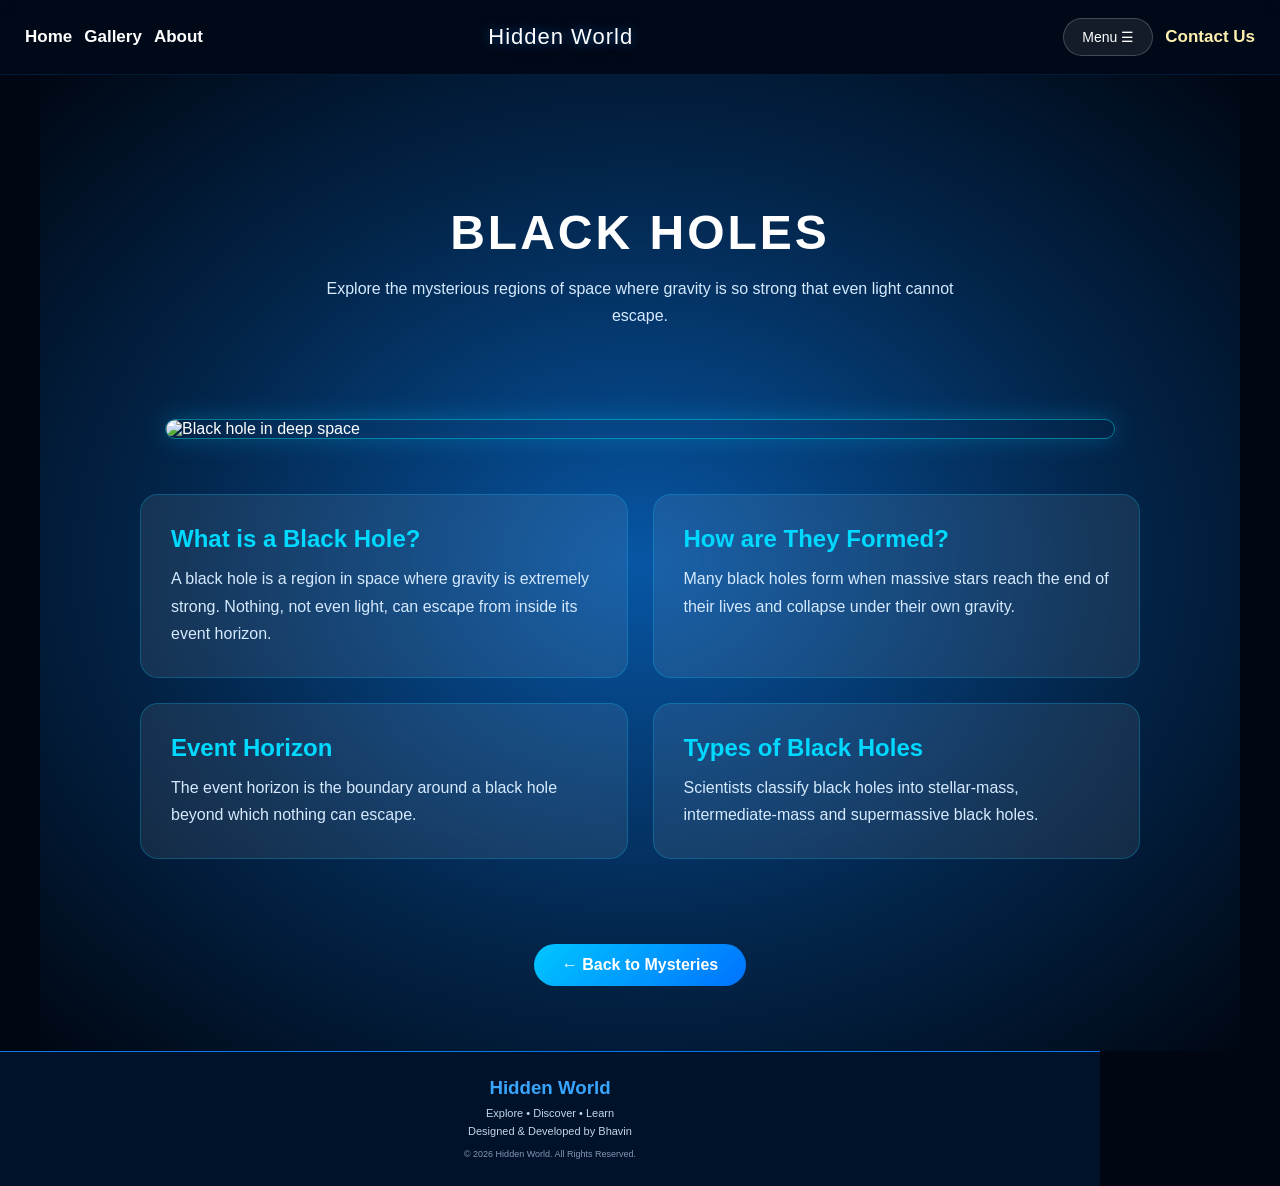
==== black-holes.html @ 9ad6d2b7 "Add files via upload" ====
<!DOCTYPE html>
<html lang="en">

<head>
    <meta charset="UTF-8">
    <meta name="viewport" content="width=device-width, initial-scale=1.0">

    <title>Black Holes | Hidden World</title>

    <link rel="stylesheet" href="style.css">
</head>

<body>

    <!-- NAVBAR -->

    <header class="navbar">

        <div class="nav-left">
            <a href="index.html">Home</a>
            <a href="gallery.html">Gallery</a>
            <a href="about.html">About</a>
        </div>

        <h2 class="logo">Hidden World</h2>

        <div class="nav-right">

            <div class="dropdown">
                <button class="dropbtn">Menu ☰</button>

                <div class="dropdown-content">
                    <a href="explore.html">Explore Space</a>
                    <a href="science.html">Space Science</a>
                    <a href="mysteries.html">Space Mysteries</a>
                    <a href="solar-system.html">Solar System</a>
                    <a href="planets.html">Planets</a>
                    <a href="galaxies.html">Galaxies</a>
                    <a href="black-holes.html">Black Holes</a>
                </div>
            </div>

            <a href="about.html">Contact Us</a>

        </div>

    </header>


    <main class="main-container">

        <!-- HEADING AT TOP -->

        <section class="page-hero">

            <h1>BLACK HOLES</h1>

            <p>
                Explore the mysterious regions of space
                where gravity is so strong that even light
                cannot escape.
            </p>

        </section>


        <!-- BLACK HOLE IMAGE -->

        <section class="blackhole-banner">

            <img src="images/black holes.jpeg"
                 alt="Black hole in deep space">

        </section>


        <!-- INFORMATION CARDS -->

        <section class="content-grid">

            <div class="info-card">

                <h2>What is a Black Hole?</h2>

                <p>
                    A black hole is a region in space
                    where gravity is extremely strong.
                    Nothing, not even light, can escape
                    from inside its event horizon.
                </p>

            </div>


            <div class="info-card">

                <h2>How are They Formed?</h2>

                <p>
                    Many black holes form when massive
                    stars reach the end of their lives
                    and collapse under their own gravity.
                </p>

            </div>


            <div class="info-card">

                <h2>Event Horizon</h2>

                <p>
                    The event horizon is the boundary
                    around a black hole beyond which
                    nothing can escape.
                </p>

            </div>


            <div class="info-card">

                <h2>Types of Black Holes</h2>

                <p>
                    Scientists classify black holes
                    into stellar-mass, intermediate-mass
                    and supermassive black holes.
                </p>

            </div>

        </section>


        <!-- BACK BUTTON -->

        <div class="back-button">

            <a href="explore.html">← Back to Mysteries</a>

        </div>

    </main>


    <!-- FOOTER -->

    <footer class="footer">

        <h3>Hidden World</h3>

        <p>Explore • Discover • Learn</p>

        <p>Designed & Developed by Bhavin</p>

        <small>© 2026 Hidden World. All Rights Reserved.</small>

    </footer>

</body>
</html>
---- style.css ----
/* RESET */
* {
    margin: 0;
    padding: 0;
    box-sizing: border-box;
}

body {
    min-height: 100vh;
    background: #000713;
    font-family: Arial, sans-serif;
    color: white;
}


/* OUTER BLUE BACKGROUND */
.main-container {
    min-height: 100vh;
    display: flex;
    justify-content: center;
    align-items: center;
    padding: 35px;

    background:
        radial-gradient(
            ellipse at center,
            #0756a5 0%,
            #03264c 55%,
            #000713 100%
        );
}


/* MAIN SPACE CARD */
.space-card {
    width: 100%;
    max-width: 1100px;
    height: 700px;

    position: relative;
    overflow: hidden;
    flex-shrink: 0;

    border: 1px solid #34475d;
    border-radius: 20px;

    background:
        linear-gradient(
            rgba(0, 5, 15, 0.15),
            rgba(0, 5, 15, 0.15)
        ),
        url("images/space.jpeg") center / cover no-repeat;

    box-shadow: 0 0 35px rgba(0, 100, 255, 0.2);
}


/* NAVIGATION */
.navbar {
    width: 100%;
    padding: 20px 35px;

    display: flex;
    align-items: center;
    justify-content: space-between;

    position: relative;
    z-index: 5;
}


/* LEFT MENU */
.left-menu {
    display: flex;
    gap: 10px;
}

.left-menu a,
.menu-btn {
    color: white;
    text-decoration: none;
    font-size: 11px;

    padding: 8px 13px;
    border: 1px solid #384453;
    border-radius: 20px;
}


/* WEBSITE LOGO */
.logo {
    position: absolute;
    left: 50%;
    transform: translateX(-50%);

    color: white;
    font-size: 22px;
    font-weight: 300;
    text-decoration: none;
    letter-spacing: 1px;
}


/* RIGHT MENU */
.right-menu {
    display: flex;
    align-items: center;
    gap: 12px;
}

.contact-btn {
    color: white;
    background: #0878ed;

    text-decoration: none;
    font-size: 11px;

    padding: 10px 18px;
    border-radius: 25px;

    box-shadow: 0 0 15px #0878ed;
}


/* HERO CONTENT */
.hero-content {
    position: relative;
    z-index: 3;

    text-align: center;
    padding: 75px 20px 0;
}


/* MAIN HEADING */
.hero-content h1 {
    font-size: clamp(35px, 5vw, 65px);
    font-weight: 300;
    letter-spacing: 2px;
}

.hero-content h1 span {
    color: #aeb7c5;
}


/* DESCRIPTION */
.hero-content p {
    max-width: 450px;
    margin: 18px auto;

    color: #c5cbd4;
    font-size: 13px;
    line-height: 1.7;
}


/* START BUTTON */
.start-btn {
    display: inline-block;

    margin-top: 10px;
    padding: 12px 22px;

    color: white;
    background: #0878ed;

    text-decoration: none;
    font-size: 12px;

    border-radius: 25px;
    box-shadow: 0 0 18px rgba(0, 120, 255, 0.6);

    transition: 0.3s;
}

.start-btn:hover {
    background: #2695ff;
    transform: translateY(-3px);
}


/* EARTH */
.earth {
    position: absolute;

    width: 85%;
    height: 430px;

    left: 7.5%;
    bottom: -100px;

    z-index: 2;
}

.earth img {
    width: 100%;
    height: 100%;

    object-fit: contain;
    object-position: center bottom;
    filter: brightness(0.9) drop-shadow(0 0 35px rgba(0, 140, 255, 0.5));
}


/* MOBILE RESPONSIVE */
@media (max-width: 768px) {

    .main-container {
        padding: 15px;
    }

    .space-card {
        height: 600px;
    }

    .navbar {
        padding: 20px 12px;
        flex-wrap: wrap;
        gap: 15px;
    }

    .logo {
        position: static;
        transform: none;

        width: 100%;
        text-align: center;

        order: -1;
        font-size: 21px;
    }

    .left-menu {
        gap: 5px;
    }

    .left-menu a,
    .menu-btn {
        font-size: 9px;
        padding: 7px 9px;
    }

    .right-menu {
        gap: 6px;
    }

    .contact-btn {
        font-size: 9px;
        padding: 8px 11px;
    }

    .hero-content {
        padding-top: 75px;
    }

    .hero-content h1 {
        font-size: 38px;
        letter-spacing: 1px;
    }

    .hero-content p {
        font-size: 11px;
        max-width: 320px;
    }

    .earth {
        width: 110%;
        height: 320px;
        left: -5%;
        bottom: -65px;
    }
}


/* SMALL MOBILE */
@media (max-width: 380px) {

    .space-card {
        height: 560px;
    }

    .navbar {
        padding: 15px 8px;
    }

    .left-menu a,
    .menu-btn {
        font-size: 8px;
        padding: 6px;
    }

    .hero-content h1 {
        font-size: 32px;
    }

    .earth {
        height: 270px;
    }
}/* ===== PREMIUM NAVBAR ===== */

.navbar {
    background: rgba(2, 15, 35, 0.35);
    backdrop-filter: blur(12px);
    border-bottom: 1px solid rgba(0, 140, 255, 0.15);
}

/* NAVIGATION LINKS */

.left-menu a,
.menu-btn {
    transition: all 0.3s ease;
    border: 1px solid rgba(120, 180, 255, 0.25);
    background: rgba(255, 255, 255, 0.04);
}

.left-menu a:hover,
.menu-btn:hover {
    color: #ffffff;
    background: rgba(0, 120, 255, 0.25);
    border-color: #168cff;
    box-shadow: 0 0 15px rgba(0, 140, 255, 0.5);
    transform: translateY(-3px);
}

/* LOGO EFFECT */

.logo {
    transition: 0.3s ease;
    text-shadow: 0 0 12px rgba(0, 140, 255, 0.5);
}

.logo:hover {
    color: #39a9ff;
    letter-spacing: 2px;
}

/* CONTACT BUTTON */

.contact-btn {
    transition: all 0.3s ease;
}

.contact-btn:hover {
    background: #2695ff;
    box-shadow: 0 0 25px #0878ed;
    transform: translateY(-3px);
}

/* FOOTER */

.footer {
    position: relative;
    width: 100%;
    max-width: 1100px;
    margin-top: auto;
    padding: 25px 15px;

    text-align: center;
    background: rgba(0, 20, 50, 0.75);
    border-top: 1px solid #0878ed;
    color: white;
}

.footer h3 {
    color: #38a5ff;
    margin-bottom: 8px;
}

.footer p {
    margin: 6px;
    font-size: 11px;
    color: #c5d5e8;
}

.footer small {
    font-size: 9px;
    color: #8298b5;
}/* Dropdown Menu */

.dropdown {
    position: relative;
    display: inline-block;
}

.dropbtn {
    background: rgba(255, 255, 255, 0.08);
    color: white;
    padding: 10px 18px;
    border: 1px solid rgba(255, 255, 255, 0.2);
    border-radius: 25px;
    cursor: pointer;
    font-size: 14px;
}

.dropdown-content {
    display: none;
    position: absolute;
    right: 0;
    top: 100%;
    min-width: 180px;
    background: rgba(10, 20, 45, 0.96);
    backdrop-filter: blur(15px);
    border: 1px solid rgba(0, 200, 255, 0.3);
    border-radius: 12px;
    overflow: hidden;
    z-index: 1000;
}

.dropdown-content a {
    display: block;
    color: white;
    padding: 12px 15px;
    text-decoration: none;
    transition: 0.3s;
}

.dropdown-content a:hover {
    background: rgba(0, 200, 255, 0.25);
    color: #00d9ff;
}

.dropdown:hover .dropdown-content,
.dropdown:focus-within .dropdown-content {
    display: block;
}/* Inner Pages Styling */

.page-hero {
    width: 100%;
    text-align: center;
    padding: 70px 20px 40px;
    color: white;
}

.page-hero h1 {
    font-size: 48px;
    margin-bottom: 15px;
    letter-spacing: 3px;
}

.page-hero p {
    max-width: 650px;
    margin: auto;
    line-height: 1.7;
    color: #d5eaff;
}

.content-grid {
    width: 90%;
    max-width: 1000px;
    display: grid;
    grid-template-columns: repeat(2, 1fr);
    gap: 25px;
    margin: 20px auto 50px;
}

.info-card {
    padding: 30px;
    color: white;
    background: rgba(255, 255, 255, 0.08);
    border: 1px solid rgba(0, 200, 255, 0.25);
    border-radius: 18px;
    backdrop-filter: blur(10px);
    transition: 0.3s;
}

.info-card:hover {
    transform: translateY(-7px);
    border-color: #00d9ff;
    box-shadow: 0 0 20px rgba(0, 200, 255, 0.25);
}

.info-card h2 {
    color: #00d9ff;
    margin-bottom: 12px;
}

.info-card p {
    line-height: 1.7;
    color: #d5eaff;
}

/* Mobile Responsive */

@media (max-width: 650px) {
    .page-hero h1 {
        font-size: 32px;
    }

    .content-grid {
        grid-template-columns: 1fr;
    }

    .info-card {
        padding: 22px;
    }
}/* Science Page Navbar Only */

body:has(.page-hero) .navbar {
    width: 100%;
    display: flex;
    justify-content: space-between;
    align-items: center;
    padding: 18px 25px;
    box-sizing: border-box;
    position: relative;
    z-index: 1000;
}

body:has(.page-hero) .nav-left,
body:has(.page-hero) .nav-right {
    display: flex;
    align-items: center;
    gap: 12px;
}

body:has(.page-hero) .navbar .logo {
    position: static;
    margin: 0;
    color: white;
    white-space: nowrap;
}

body:has(.page-hero) .navbar a {
    color: white;
    text-decoration: none;
}

body:has(.page-hero) .navbar a:visited {
    color: white;
}

body:has(.page-hero) .navbar a:hover {
    color: #00d9ff;
}

@media (max-width: 750px) {
    body:has(.page-hero) .navbar {
        flex-wrap: wrap;
        justify-content: center;
        gap: 15px;
    }
}
/* GALLERY PAGE */

.gallery-grid {
    width: 90%;
    max-width: 1000px;
    display: grid;
    grid-template-columns: repeat(2, 1fr);
    gap: 25px;
    margin: 20px auto 50px;
}

.gallery-card {
    padding: 15px;
    text-align: center;
    color: white;
    background: rgba(255, 255, 255, 0.08);
    border: 1px solid rgba(0, 200, 255, 0.25);
    border-radius: 18px;
    transition: 0.3s;
}

.gallery-card:hover {
    transform: translateY(-7px);
    box-shadow: 0 0 20px rgba(0, 200, 255, 0.3);
}

.gallery-card img {
    width: 100%;
    height: 230px;
    object-fit: cover;
    border-radius: 12px;
}

.gallery-card h2 {
    color: #00d9ff;
    margin: 15px 0 8px;
}

.gallery-card p {
    color: #d5eaff;
}

@media (max-width: 650px) {
    .gallery-grid {
        grid-template-columns: 1fr;
    }
}
/* EXPLORE PAGE - NAVBAR FIX */

body:has(.explore-hero) .navbar {
    width: 100%;
    max-width: 1100px;
    display: flex;
    justify-content: space-between;
    align-items: center;
    flex-wrap: wrap;
    gap: 15px;
    padding: 18px 25px;
    box-sizing: border-box;
    position: relative;
    z-index: 1000;
}

body:has(.explore-hero) .nav-left,
body:has(.explore-hero) .nav-right {
    display: flex;
    align-items: center;
    justify-content: center;
    flex-wrap: wrap;
    gap: 10px;
}

body:has(.explore-hero) .navbar .logo {
    position: static;
    margin: 0;
    color: white;
    white-space: nowrap;
}

body:has(.explore-hero) .navbar a {
    color: white;
    text-decoration: none;
    padding: 9px 13px;
    border: 1px solid rgba(255,255,255,0.2);
    border-radius: 25px;
}

body:has(.explore-hero) .navbar a:visited {
    color: white;
}

body:has(.explore-hero) .navbar a:hover {
    color: #00d9ff;
    background: rgba(0,200,255,0.15);
}


/* EXPLORE PAGE - CARD IMAGE FIX */

body:has(.explore-hero) .explore-grid {
    width: 92%;
    max-width: 1100px;
    margin: 35px auto;
    display: grid;
    grid-template-columns: repeat(2, minmax(0, 1fr));
    gap: 22px;
}

body:has(.explore-hero) .explore-card {
    min-width: 0;
    display: flex;
    flex-direction: column;
    overflow: hidden;
    padding: 0;
    background: rgba(3, 28, 60, 0.95);
    border: 1px solid #00bfe9;
    border-radius: 18px;
}

body:has(.explore-hero) .explore-card img {
    display: block;
    width: 100%;
    height: 220px;
    min-height: 0;
    object-fit: cover;
    border-radius: 0;
}

body:has(.explore-hero) .explore-info {
    padding: 18px;
}

body:has(.explore-hero) .explore-info h2 {
    margin-bottom: 10px;
    color: #00d9ff;
}

body:has(.explore-hero) .explore-info p {
    line-height: 1.6;
}


/* MOBILE */

@media (max-width: 750px) {
    body:has(.explore-hero) .navbar {
        justify-content: center;
    }

    body:has(.explore-hero) .explore-grid {
        grid-template-columns: 1fr;
    }
}
/* EXPLORE SPACE TOP HEADING */

.explore-hero {
    width: 100%;
    text-align: center;
    padding: 65px 20px 35px;
    box-sizing: border-box;
}

.explore-hero h1 {
    color: #ffffff;
    font-size: clamp(32px, 5vw, 55px);
    font-weight: 800;
    letter-spacing: 3px;
    margin-bottom: 15px;
    text-shadow: 0 0 18px rgba(0, 210, 255, 0.7);
}

.explore-hero p {
    color: #e2f7ff;
    font-size: 17px;
    line-height: 1.6;
    margin-bottom: 28px;
}


/* GLOWING EXPLORE BUTTON */

.explore-btn {
    display: inline-flex;
    align-items: center;
    justify-content: center;
    gap: 12px;
    padding: 14px 30px;
    color: white !important;
    text-decoration: none !important;
    font-size: 16px;
    font-weight: bold;
    border-radius: 35px;
    background: linear-gradient(135deg, #00bfff, #0066ff);
    border: 1px solid rgba(255,255,255,0.5);
    box-shadow: 0 0 15px rgba(0, 190, 255, 0.6);
    transition: 0.3s ease;
}

.explore-btn:hover {
    transform: translateY(-4px);
    box-shadow: 0 0 28px rgba(0, 210, 255, 0.9);
    background: linear-gradient(135deg, #00e5ff, #0077ff);
}

.explore-btn span {
    font-size: 20px;
}


/* EXPLORE CARDS BELOW HEADING */

.explore-grid {
    margin-top: 20px;
}

@media (max-width: 600px) {
    .explore-hero {
        padding: 45px 15px 25px;
    }

    .explore-hero p {
        font-size: 14px;
    }
}
/* EXPLORE PAGE - FULL WIDTH TOP SECTION */

.explore-hero {
    display: flex;
    flex-direction: column;
    align-items: center;
    justify-content: center;

    width: 100%;
    max-width: 1100px;
    margin: 0 auto;
    padding: 45px 20px 25px;

    text-align: center;
    box-sizing: border-box;

    grid-column: 1 / -1;
    flex: 0 0 100%;
}

.explore-hero h1 {
    width: 100%;
    text-align: center;
    font-size: clamp(35px, 5vw, 55px);
    margin: 0 0 15px;
}

.explore-hero p {
    max-width: 750px;
    text-align: center;
    margin: 0 auto 25px;
}

.explore-grid {
    width: 92%;
    max-width: 1100px;
    margin: 20px auto;
}
/* ===== EXPLORE SPACE PAGE ===== */

.explore-page .main-container {
    display: block;
    width: 100%;
    min-height: auto;
    padding: 40px 5%;
}

/* Top Heading */

.explore-page .explore-hero {
    text-align: center;
    padding: 55px 15px;
    margin: 0 auto 45px;
    max-width: 1100px;
}

.explore-page .explore-hero h1 {
    color: #ffffff;
    font-size: clamp(36px, 5vw, 60px);
    margin-bottom: 15px;
    text-shadow: 0 0 20px #00d9ff;
}

.explore-page .explore-hero h1 span {
    color: #00eaff;
}

.explore-page .explore-hero p {
    color: white;
    font-size: 18px;
    margin-bottom: 25px;
}

/* Start Exploring Button */

.explore-page .explore-btn {
    display: inline-block;
    padding: 13px 30px;
    color: white;
    text-decoration: none;
    font-weight: bold;
    border-radius: 30px;
    background: linear-gradient(90deg, #00bfff, #00e5c0);
    box-shadow: 0 0 18px rgba(0, 220, 255, 0.6);
    transition: 0.3s;
}

.explore-page .explore-btn:hover {
    transform: translateY(-4px);
    box-shadow: 0 0 30px #00d9ff;
}

/* Topic Cards */

.explore-page .explore-grid {
    width: 100%;
    max-width: 1150px;
    margin: auto;
    display: grid;
    grid-template-columns: repeat(2, minmax(0, 1fr));
    gap: 30px;
    scroll-margin-top: 30px;
}

.explore-page .explore-card {
    overflow: hidden;
    border: 1px solid rgba(0, 220, 255, 0.5);
    border-radius: 22px;
    background: rgba(0, 35, 75, 0.65);
    box-shadow: 0 0 18px rgba(0, 200, 255, 0.15);
    transition: 0.3s;
}

.explore-page .explore-card:hover {
    transform: translateY(-7px);
    box-shadow: 0 0 25px rgba(0, 220, 255, 0.4);
}

.explore-page .explore-card img {
    width: 100%;
    height: 260px;
    object-fit: cover;
    display: block;
}

.explore-page .explore-info {
    padding: 25px;
    color: white;
}

.explore-page .explore-info h2 {
    color: #00eaff;
    font-size: 27px;
    margin-bottom: 12px;
}

.explore-page .explore-info p {
    line-height: 1.7;
    margin-bottom: 12px;
}

.explore-page .explore-info .fact {
    color: #ffe5a3;
}

.explore-page .explore-info a {
    display: inline-block;
    margin-top: 10px;
    padding: 10px 22px;
    border-radius: 25px;
    color: white;
    background: linear-gradient(90deg, #087cff, #00c9d8);
    text-decoration: none;
    font-weight: bold;
    transition: 0.3s;
}

.explore-page .explore-info a:hover {
    box-shadow: 0 0 18px #00d9ff;
    transform: translateY(-3px);
}

/* Explore Page Navbar */

.explore-page .navbar {
    display: flex;
    align-items: center;
    justify-content: space-between;
    flex-wrap: wrap;
    gap: 15px;
    width: 100%;
    padding: 18px 5%;
    position: relative;
}

.explore-page .nav-left,
.explore-page .nav-right {
    display: flex;
    align-items: center;
    gap: 20px;
}

.explore-page .navbar a {
    color: white;
    text-decoration: none;
    font-weight: bold;
}

.explore-page .navbar a:hover {
    color: #00eaff;
}

.explore-page .navbar .logo {
    color: white;
    margin: 0;
}

/* Mobile Responsive */

@media (max-width: 700px) {
    .explore-page .explore-grid {
        grid-template-columns: 1fr;
    }

    .explore-page .navbar {
        justify-content: center;
    }

    .explore-page .nav-left,
    .explore-page .nav-right {
        justify-content: center;
        flex-wrap: wrap;
    }

    .explore-page .explore-card img {
        height: 210px;
    }

    .explore-page .explore-hero p {
        font-size: 15px;
    }
}
/* ===== SPACE SCIENCE HEADING ===== */

.science-page .main-container {
    display: block;
    width: 100%;
    min-height: auto;
    padding: 30px 5%;
}

.science-page .page-hero {
    width: 100%;
    max-width: 1100px;
    margin: 0 auto 45px;
    padding: 55px 15px 35px;
    text-align: center;
}

.science-page .page-hero h1 {
    color: #ffffff;
    font-size: clamp(36px, 5vw, 60px);
    text-align: center;
    margin-bottom: 18px;
    text-shadow: 0 0 20px #00d9ff;
}

.science-page .page-hero p {
    color: white;
    font-size: 18px;
    text-align: center;
    line-height: 1.6;
}

/* Science cards below heading */

.science-page .content-grid {
    width: 100%;
    max-width: 1100px;
    margin: auto;
    display: grid;
    grid-template-columns: repeat(2, minmax(0, 1fr));
    gap: 25px;
}

@media (max-width: 700px) {
    .science-page .content-grid {
        grid-template-columns: 1fr;
    }

    .science-page .page-hero {
        padding-top: 35px;
    }
}
/* ===== SPACE MYSTERIES HEADING ===== */

.mysteries-page .main-container {
    display: block;
    width: 100%;
    min-height: auto;
    padding: 30px 5%;
}

.mysteries-page .page-hero {
    width: 100%;
    max-width: 1100px;
    margin: 0 auto 45px;
    padding: 55px 15px 35px;
    text-align: center;
}

.mysteries-page .page-hero h1 {
    color: #ffffff;
    font-size: clamp(36px, 5vw, 60px);
    text-align: center;
    margin-bottom: 18px;
    text-shadow: 0 0 20px #00d9ff;
}

.mysteries-page .page-hero p {
    color: white;
    font-size: 18px;
    text-align: center;
    line-height: 1.6;
}

/* Mystery Cards */

.mysteries-page .content-grid {
    width: 100%;
    max-width: 1100px;
    margin: auto;
    display: grid;
    grid-template-columns: repeat(2, minmax(0, 1fr));
    gap: 25px;
}

@media (max-width: 700px) {
    .mysteries-page .content-grid {
        grid-template-columns: 1fr;
    }

    .mysteries-page .page-hero {
        padding-top: 35px;
    }
}
/* ===== SPACE GALLERY HEADING ===== */

.gallery-page .main-container {
    display: block;
    width: 100%;
    min-height: auto;
    padding: 30px 5%;
}

.gallery-page .page-hero {
    width: 100%;
    max-width: 1100px;
    margin: 0 auto 45px;
    padding: 55px 15px 35px;
    text-align: center;
}

.gallery-page .page-hero h1 {
    color: white;
    font-size: clamp(36px, 5vw, 60px);
    margin-bottom: 18px;
    text-align: center;
    text-shadow: 0 0 20px #00d9ff;
}

.gallery-page .page-hero p {
    color: white;
    font-size: 18px;
    line-height: 1.6;
    text-align: center;
}

/* Gallery Images Grid */

.gallery-page .gallery-grid {
    width: 100%;
    max-width: 1150px;
    margin: auto;
    display: grid;
    grid-template-columns: repeat(2, minmax(0, 1fr));
    gap: 25px;
}

.gallery-page .gallery-card {
    overflow: hidden;
    border-radius: 20px;
    border: 1px solid rgba(0, 220, 255, 0.5);
    background: rgba(0, 35, 75, 0.65);
    transition: 0.3s;
}

.gallery-page .gallery-card:hover {
    transform: translateY(-6px);
    box-shadow: 0 0 25px rgba(0, 220, 255, 0.4);
}

.gallery-page .gallery-card img {
    width: 100%;
    height: 280px;
    object-fit: cover;
    display: block;
}

.gallery-page .gallery-card h2,
.gallery-page .gallery-card p {
    color: white;
    padding: 10px 18px;
}

.gallery-page .gallery-card h2 {
    color: #00eaff;
}

/* Mobile Responsive */

@media (max-width: 700px) {
    .gallery-page .gallery-grid {
        grid-template-columns: 1fr;
    }

    .gallery-page .gallery-card img {
        height: 220px;
    }

    .gallery-page .page-hero {
        padding-top: 35px;
    }
}
/* ABOUT PAGE */

.about-container {
    display: flex;
    flex-direction: column;
    align-items: center;
    justify-content: flex-start;
    width: 100%;
    min-height: 100vh;
    padding: 60px 5%;
}

.about-hero {
    width: 100%;
    max-width: 1100px;
    text-align: center;
    margin: 20px auto 55px;
}

.about-hero h1 {
    font-size: clamp(32px, 5vw, 55px);
    color: #fff2b0;
    font-weight: 800;
    letter-spacing: 3px;
    text-shadow: 0 0 20px rgba(0, 200, 255, 0.5);
}

.about-hero h1 span {
    color: #ffffff;
}

.about-hero p {
    color: white;
    font-size: 18px;
    line-height: 1.7;
    max-width: 750px;
    margin: 18px auto 0;
}

.about-grid {
    width: 100%;
    max-width: 1100px;
    display: grid;
    grid-template-columns: repeat(2, minmax(0, 1fr));
    gap: 25px;
}

.about-info-card {
    padding: 30px;
    border: 1px solid rgba(0, 230, 255, 0.5);
    border-radius: 22px;
    background: rgba(0, 35, 85, 0.35);
    backdrop-filter: blur(12px);
    transition: 0.3s ease;
}

.about-info-card:hover {
    transform: translateY(-7px);
    border-color: #00eaff;
    box-shadow: 0 0 25px rgba(0, 220, 255, 0.25);
}

.about-info-card h2 {
    color: #00eaff;
    font-size: 25px;
    margin-bottom: 15px;
}

.about-info-card p {
    color: white;
    font-size: 16px;
    line-height: 1.7;
}

/* MOBILE RESPONSIVE */

@media (max-width: 700px) {
    .about-container {
        padding: 40px 18px;
    }

    .about-hero {
        margin-bottom: 35px;
    }

    .about-hero p {
        font-size: 15px;
    }

    .about-grid {
        grid-template-columns: 1fr;
        gap: 18px;
    }

    .about-info-card {
        padding: 23px;
    }
}
/* NAVBAR LINK FIX */

.navbar a {
    color: #fff0b0;
    text-decoration: none;
    font-size: 17px;
    font-weight: 600;
    transition: 0.3s ease;
}

.navbar a:visited {
    color: #fff0b0;
}

.navbar a:hover {
    color: #00eaff;
    text-shadow: 0 0 12px #00eaff;
}

/* CONTACT US LINK */

.nav-right > a {
    color: #fff0b0 !important;
    text-decoration: none !important;
}

/* DROPDOWN LINKS */

.dropdown-content a {
    display: block;
    color: #fff0b0;
    text-decoration: none;
}

.dropdown-content a:visited {
    color: #fff0b0;
}
/* SOLAR SYSTEM DETAIL PAGE */

.solar-content {
    width: 90%;
    max-width: 1000px;
    margin: 40px auto;
    display: flex;
    flex-direction: column;
    gap: 30px;
}

.solar-image img {
    width: 100%;
    max-height: 400px;
    object-fit: cover;
    border-radius: 20px;
    border: 1px solid #00eaff;
    box-shadow: 0 0 20px rgba(0, 220, 255, 0.3);
}

.solar-info {
    padding: 30px;
    border: 1px solid rgba(0, 238, 255, 0.5);
    border-radius: 20px;
    background: rgba(0, 40, 80, 0.35);
    color: white;
    line-height: 1.8;
}

.solar-info h2 {
    color: #00eaff;
    margin: 20px 0 10px;
}

.solar-info ul {
    padding-left: 25px;
}

.solar-info li {
    margin: 5px 0;
}

.solar-info .explore-btn {
    display: inline-block;
    margin-top: 20px;
}

@media (max-width: 600px) {
    .solar-content {
        width: 94%;
    }

    .solar-info {
        padding: 18px;
    }
}
/* SOLAR SYSTEM PAGE HEADING TOP */

.solar-page .main-container {
    display: flex;
    flex-direction: column;
    justify-content: flex-start;
    align-items: center;
    min-height: auto;
    width: 100%;
}

.solar-page .page-hero {
    width: 90%;
    max-width: 1000px;
    margin: 50px auto 20px;
    text-align: center;
}

.solar-page .solar-content {
    width: 90%;
    max-width: 1000px;
    margin: 20px auto 40px;
    display: flex;
    flex-direction: column;
    gap: 30px;
}
/* PLANETS PAGE FIX */

.planets-container {
    width: 100%;
    min-height: 100vh;
    display: flex;
    flex-direction: column;
    align-items: center;
    padding: 40px 5%;
    box-sizing: border-box;
}

.planets-heading {
    width: 100%;
    text-align: center;
    margin-bottom: 35px;
}

.planets-content {
    width: 100%;
    max-width: 1100px;
    display: flex;
    align-items: center;
    justify-content: space-between;
    gap: 30px;
}

.planets-text {
    flex: 1;
    min-width: 0;
}

.planets-image {
    flex: 1;
    min-width: 0;
}

.planets-image img {
    width: 100%;
    max-width: 550px;
    height: auto;
    display: block;
    border-radius: 15px;
}

/* MOBILE RESPONSIVE */

@media (max-width: 768px) {
    .planets-content {
        flex-direction: column;
    }

    .planets-image img {
        max-width: 100%;
    }
}
/* PLANETS PAGE FIX */

* {
    box-sizing: border-box;
}

img {
    max-width: 100%;
    height: auto;
}

.main-container {
    width: 100%;
    max-width: 1200px;
    margin: auto;
    padding: 30px 20px;
    display: flex;
    flex-direction: column;
    align-items: center;
}

.page-hero {
    width: 100%;
    text-align: center;
    margin: 30px auto;
}

.page-hero h1 {
    width: 100%;
    text-align: center;
    margin: 0 auto 15px;
}

.planet-image img {
    width: 100%;
    max-width: 800px;
    height: auto;
    display: block;
    margin: auto;
}
/* GALAXIES PAGE */

.galaxy-banner {
    width: 100%;
    max-width: 950px;
    margin: 20px auto 35px;
    overflow: hidden;
    border-radius: 20px;
    border: 1px solid rgba(0, 255, 255, 0.4);
    box-shadow: 0 0 25px rgba(0, 200, 255, 0.25);
}

.galaxy-banner img {
    width: 100%;
    height: auto;
    max-height: 500px;
    object-fit: cover;
    object-position: center;
    display: block;
    margin: auto;
}

.galaxy-banner + .content-grid {
    width: 100%;
}

@media (max-width: 768px) {

    .galaxy-banner img {
        width: 100%;
        height: auto;
        object-fit: contain;
    }

}
/* BACK BUTTON */

.back-button {
    width: 100%;
    text-align: center;
    margin: 35px auto;
}

.back-button a {
    display: inline-block;
    padding: 12px 28px;
    background: linear-gradient(135deg, #00c6ff, #0072ff);
    color: white;
    text-decoration: none;
    border-radius: 30px;
    font-weight: bold;
    transition: 0.3s;
}

.back-button a:hover {
    transform: translateY(-4px);
    box-shadow: 0 0 18px #00c6ff;
}/* BLACK HOLES PAGE */

.blackhole-banner {
    width: 100%;
    max-width: 950px;
    margin: 20px auto 35px;
    overflow: hidden;
    border-radius: 20px;
    border: 1px solid rgba(0, 255, 255, 0.4);
    box-shadow: 0 0 25px rgba(0, 200, 255, 0.25);
}

.blackhole-banner img {
    width: 100%;
    height: auto;
    max-height: 534px;
    object-fit: contain;
    object-position: center;
    display: block;
    margin: auto;
}

@media (max-width: 768px) {

    .blackhole-banner img {
        width: 100%;
        height: auto;
    }

}
/* SPACE EXPLORATION IMAGE */

.exploration-image {
    width: 90%;
    max-width: 1100px;
    height: 420px;
    margin: 25px auto;
    overflow: hidden;
    border-radius: 20px;
    border: 2px solid rgba(0, 220, 255, 0.5);
    box-shadow: 0 0 25px rgba(0, 220, 255, 0.3);
}

.exploration-image img {
    width: 100%;
    height: 100%;
    object-fit: cover;
    object-position: center;
    display: block;
}

/* BACK BUTTON */

.back-button {
    width: 100%;
    text-align: center;
    margin: 35px auto;
}

.back-button a {
    display: inline-block;
    padding: 12px 28px;
    background: linear-gradient(135deg, #00c6ff, #0072ff);
    color: white;
    text-decoration: none;
    border-radius: 30px;
    font-weight: bold;
    transition: 0.3s;
}

.back-button a:hover {
    transform: translateY(-4px);
    box-shadow: 0 0 18px #00c6ff;
}

/* MOBILE */

@media (max-width: 768px) {
    .exploration-image {
        width: 95%;
        height: 230px;
    }

    .page-hero h1 {
        font-size: 28px;
    }
}
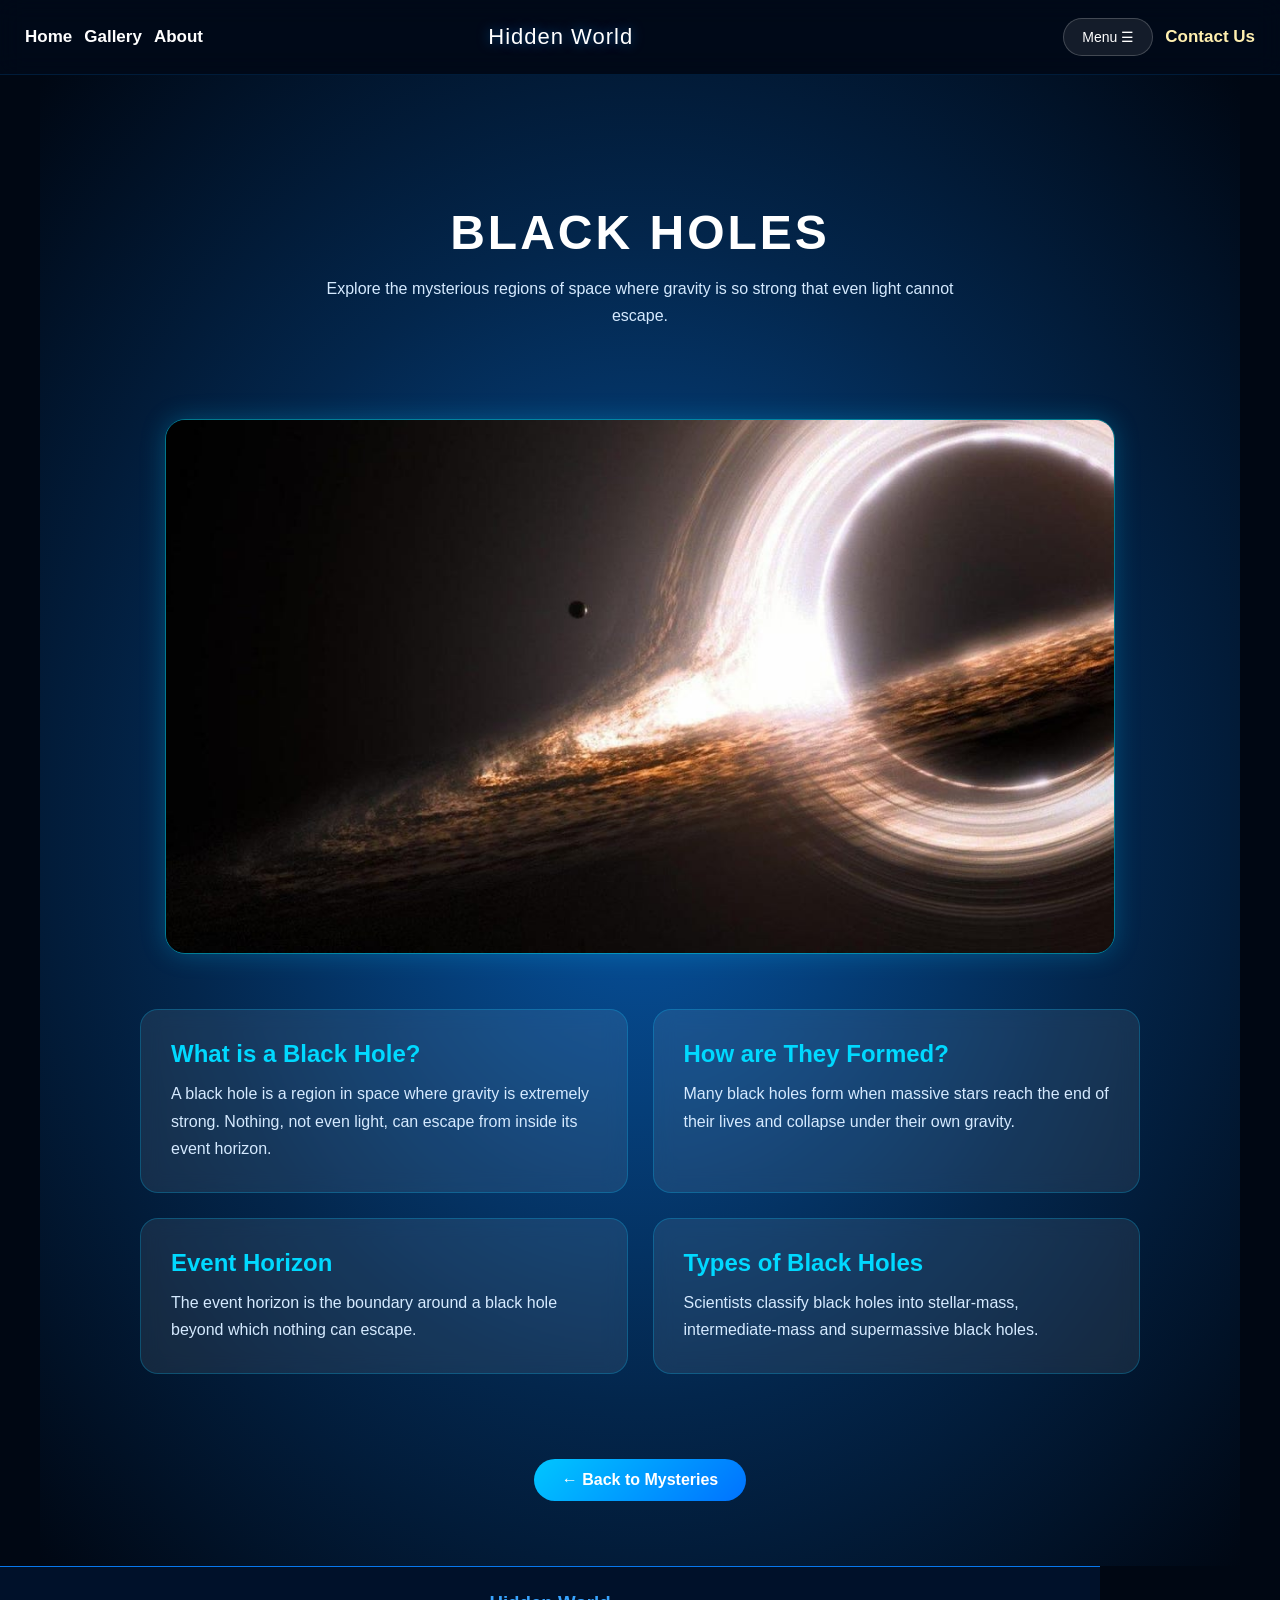
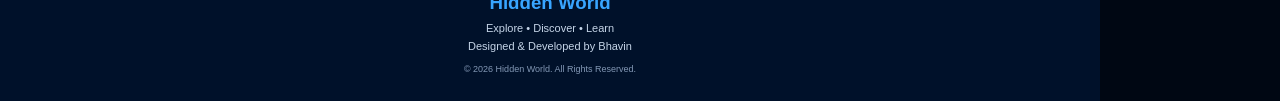
==== commit 74ad0bf9: "Update black-holes.html" ====
--- a/black-holes.html
+++ b/black-holes.html
@@ -68,7 +68,7 @@
 
         <section class="blackhole-banner">
 
-            <img src="images/black holes.jpeg"
+            <img src="image/black holes.jpeg"
                  alt="Black hole in deep space">
 
         </section>
@@ -159,4 +159,4 @@
     </footer>
 
 </body>
-</html>+</html>
